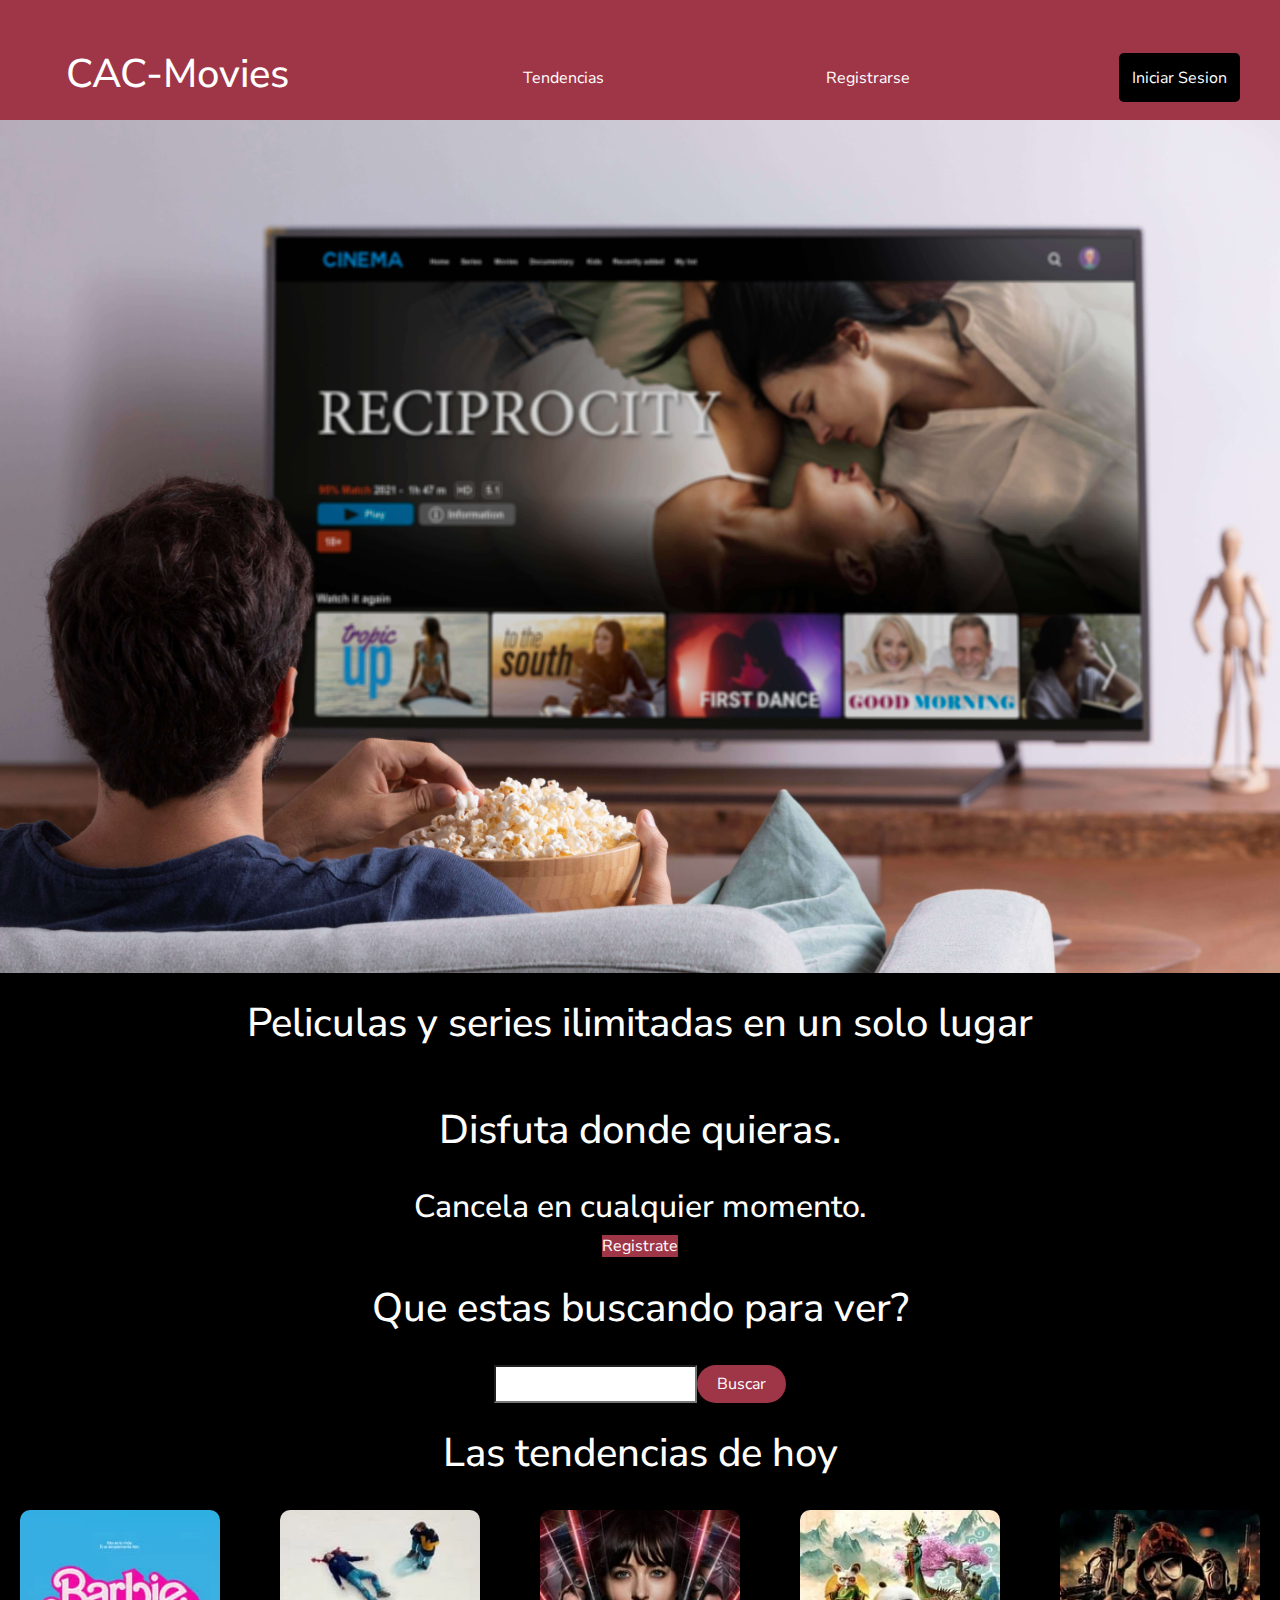
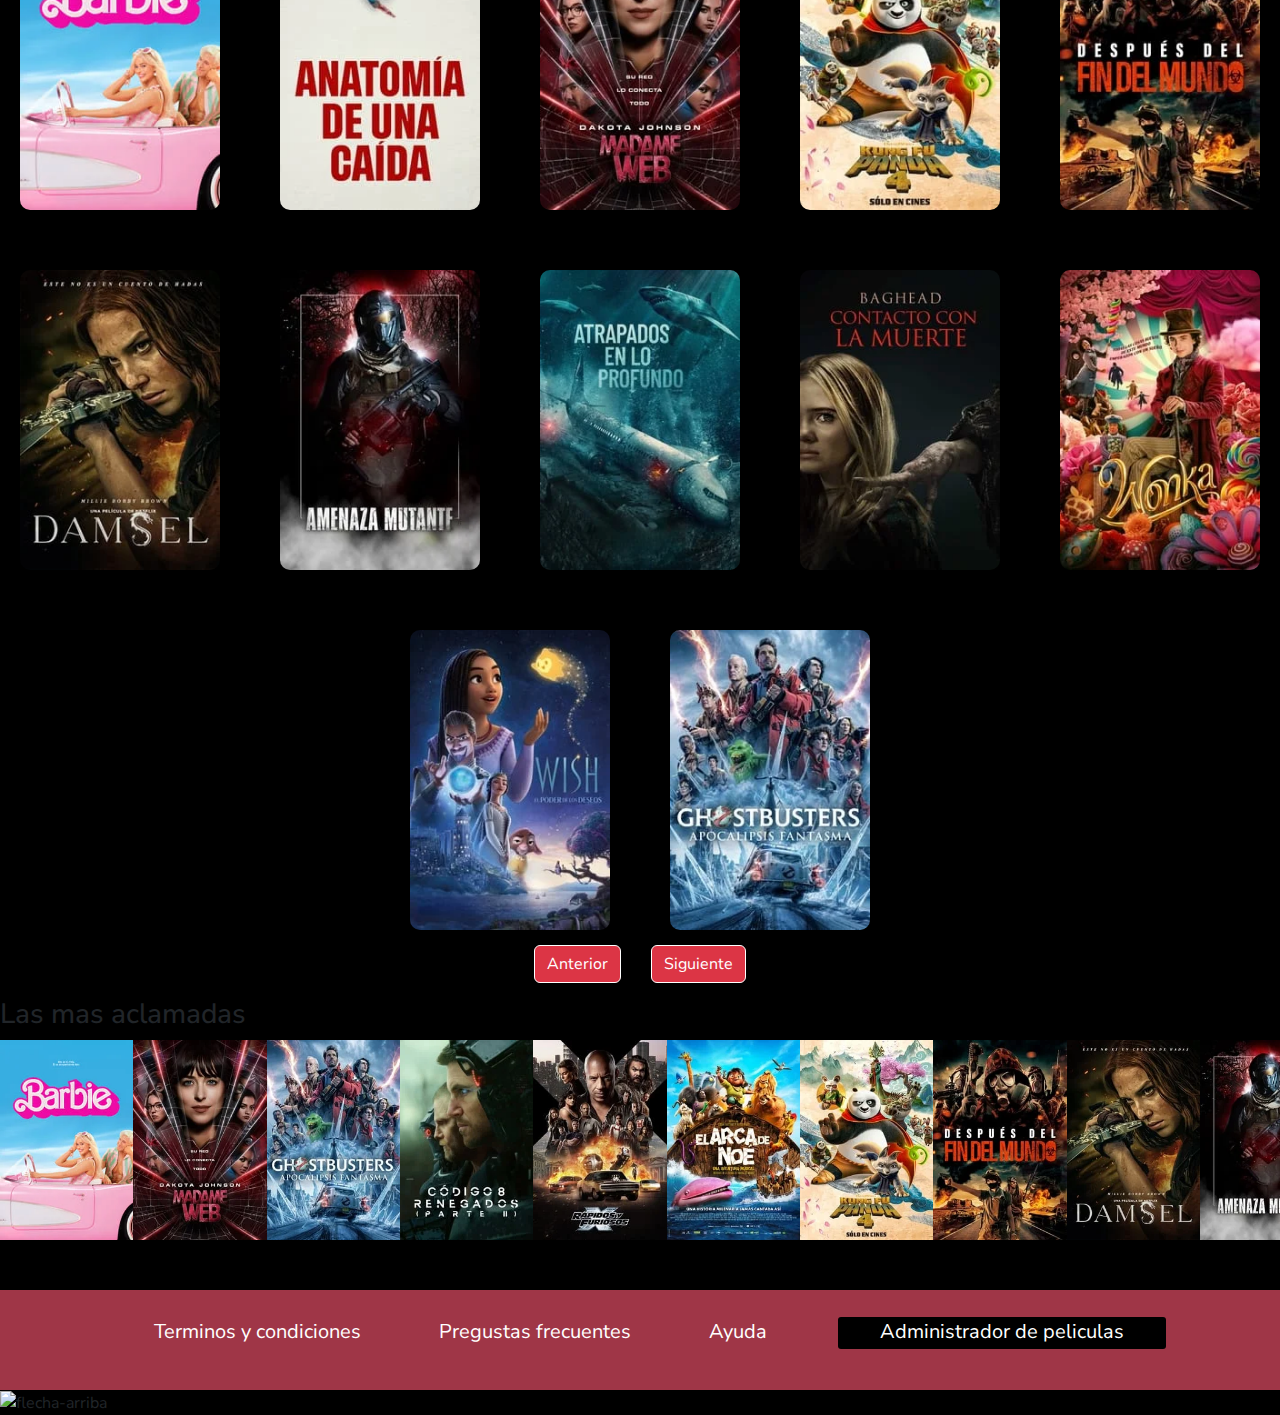
==== index.html @ 8a01c8a8 "practica" ====
<!DOCTYPE html>
<html lang="en">

<head>
    <meta charset="utf-8">
    <meta name="viewport" content="width=device-width, initial-scale=1.0">

    <link href="https://cdn.jsdelivr.net/npm/bootstrap@5.3.3/dist/css/bootstrap.min.css" rel="stylesheet" integrity="sha384-QWTKZyjpPEjISv5WaRU9OFeRpok6YctnYmDr5pNlyT2bRjXh0JMhjY6hW+ALEwIH" crossorigin="anonymous">
    <link rel="stylesheet" href="proyectointegrador.css">
    <title>Cac-Movies</title>
   <link rel="stylesheet"href="https://cdnjs.cloudflare.com/ajax/libs/animate.css/4.1.1/animate.min.css">
    <link rel="shortcut icon" href="img/favicon.ico" type="image/x-icon">
    <link rel="preconnect" href="https://fonts.googleapis.com">
    <link rel="preconnect" href="https://fonts.gstatic.com" crossorigin>
    <link href="https://fonts.googleapis.com/css2?family=Nunito+Sans:ital,opsz,wght@0,6..12,200..1000;1,6..12,200..1000&display=swap" rel="stylesheet">
    <link href="registrarse2.html">

</head>

<body>
    <header class="header">
        <a class="arriba" href="#">
            
            
            <nav class="barranav">

</i>
<i class="fa-solid fa-film"></i>
<span><h1 class="animate__animated animate__swing">CAC-Movies</h1></span>
</a>
       
        <a class="boton" href="">Tendencias</a>
        <a class="boton" href="registrarse2.html">Registrarse</a>
        <a  class=" boton iniciosesion" href="">Iniciar Sesion</a>
    </nav>

    </header>
    
    <main>
   
        <section>
           <div> <img  src="img/banner.jpg" alt="banner" width="600" height="100"> 

                 <div id="contenedor"><h1>Peliculas y series ilimitadas en un solo lugar</h1>
                  <h1 id="item1">Disfuta donde quieras.<br></h1> 
                  <h2  id="item2">Cancela en cualquier momento.</h2> 
                  <a  id="registrate" href="registrarse.html">Registrate</a> 
                 </div> 
           </div>
        </section>
        
    <h1 class="buscador">Que estas buscando para ver?</h1>

       <div  class="buscadores">
            <input type="search">
            <a id="buscador" href="">Buscar</a>
        </div>


       <h1>Las tendencias de hoy</h1>

   <div class="conteinerimg">
   <div><a href=""> <img class="peliculas" src="img/barbie.webp" alt="barbie"></a></div>
   <div><a href=""> <img class="peliculas" src="img/anatomdeunacaida.webp" alt="anatomdeunacaida"></a></div>
   <div><a href=""> <img class="peliculas" src="img/cartel1.webp" alt=""></a></div>
   <div><a href=""> <img class="peliculas" src="img/cartel2.webp" alt=""></a></div>
   <div><a href=""> <img class="peliculas" src="img/cartel3.webp" alt=""></a></div>
   <div><a href=""> <img class="peliculas" src="img/cartel4.webp" alt=""></a></div>
   <div><a href=""> <img class="peliculas" src="img/cartel5.webp" alt=""></a></div>
   <div><a href=""> <img class="peliculas" src="img/cartel6.webp" alt=""></a></div>
   <div><a href=""> <img class="peliculas" src="img/cartel7.webp" alt=""></a></div>
   <div><a href=""> <img class="peliculas" src="img/cartel8.webp" alt=""></a></div>
   <div><a href=""> <img class="peliculas" src="img/cartel9.webp" alt=""></a></div>
   <div><a href=""> <img class="peliculas" src="img/cartel10.webp" alt=""></a></div>
   </div>

<div class="conteinerboton">
<button type="button" class="btn btn-danger">Anterior</button>
<button type="button" class="btn btn-danger">Siguiente</button>
</div>

</div>


  <section>
     <h3 class="section">Las mas aclamadas</h3> 
       <div class="aclamadas" id="aclamadasconteiner">
            <img class="peliculaitem" src="img/barbie.webp" alt="barbie">
            <img class="peliculaitem" src="img/cartel1.webp" alt="">
            <img class="peliculaitem" src="img/cartel10.webp" alt="">
            <img class="peliculaitem" src="img/cartel11.webp" alt="">
            <img class="peliculaitem" src="img/cartel12.webp" alt="">
            <img class="peliculaitem" src="img/cartel13.webp" alt=""> 
            <img class="peliculaitem" src="img/cartel2.webp" alt="">
            <img class="peliculaitem" src="img/cartel3.webp" alt="">
            <img class="peliculaitem" src="img/cartel4.webp" alt="">
            <img class="peliculaitem" src="img/cartel5.webp" alt="">
            <img class="peliculaitem" src="img/cartel6.webp" alt="">
            <img class="peliculaitem" src="img/cartel7.webp" alt="">
            <img class="peliculaitem" src="img/cartel9.webp" alt="">
            <img class="peliculaitem" src="img/cartel8.webp" alt="">
        </div>   

  </section>

    </main>

<footer>
  <div class="contenedorfooter">
    <ul class="naveg">
       
        <li> <a class="item" href="">Terminos y condiciones</a></li>
        <li> <a class="item" href="">Pregustas frecuentes</a></li>
        <li> <a class="item" href="">Ayuda</a></li>   
        <li id="subti3"> <a class=" item"  href="">Administrador de peliculas</a></li>    
    </ul>

</div>
</footer>

<img src="./assets/img/flecha-hacia-arriba.png" alt="flecha-arriba">
<script src="https://cdn.jsdelivr.net/npm/bootstrap@5.3.3/dist/js/bootstrap.bundle.min.js" integrity="sha384-YvpcrYf0tY3lHB60NNkmXc5s9fDVZLESaAA55NDzOxhy9GkcIdslK1eN7N6jIeHz" crossorigin="anonymous"></script>
</body>



</html>
---- proyectointegrador.css ----
* {
    margin: 0;
    padding: 0;
    box-sizing: border-box;
    font-family: "Nunito Sans", sans-serif;
    background-color:initial;
   
}

body{
   background-color: black;
}

.box{
   position:absolute;

}
.header{
    background-color: #9f3647;
    color: #ffffff;
    height: 10vh;
    position: sticky;
    top: 0;
    z-index: 10;
    height:120px;
}

.buscadores{
   display: flex;
   flex-direction: row;
   justify-content: center;

}


@media (max-width: 768px) {
        .header {
            height: initial;
        }
    }

.barranav{
   
    display: flex;
    justify-content: space-between;
    align-items: center;
    margin-left: 40px;
    margin-right: 40px;
    padding: 1.5rem 0;
   flex-wrap: wrap;
  
   
    
    
}

a{
    text-decoration: none;
    color: white;
}
 
.boton{
    background-color: #9f3647;
    border-radius: 5px;
    padding:1vw 1vw;
    transition: transform 0.3s, box-shadow 0.3s;
    &:hover {
        transition: transform 0.3s, box-shadow 0.3s;
        background-color: #9f3647;
     
    }
}

.iniciosesion{
 background-color:black ;
 color:white ;
 border-radius: 5px; 
 padding:1vw 1vw;
 transition: transform 0.3s, box-shadow 0.3s;
 &:hover {
     background-color: #9f3647;
 }
   
}

.enlaceboton{

  
    color: white;
    border-radius: 5px;
    padding: 1px 2px;
}


.animate__animated {
     color: white;

}

h1 {
    color:white;
    padding: 2vw;
    text-align: center;
}

h2{
    color: white;
}

#contenedor{
  position: relative;
    text-align: center;

}

#registrate{

    background-color: #9f3647;
    color: white;
}

#buscador{
    background-color: #9f3647;
    border-radius: 20px;
    border-bottom-width: 1px;
     padding: 7px 20px;
    
}

img{
    width:100%;
    height: auto;
}


.subti{


   display: inline;
    color:white;
    text-decoration: none;
}


.subti1{
    color:white;
    background-color:#9f3647;
    border-radius: 3px;
}


li{
    margin-top: 5px;
    display:inline;
    text-align: center;

}

.buscador{

    text-align: center;
}


.conteinerimg{

    width: 100%;
    height: auto;
    display: flex;
    flex-direction:row;
                justify-content: center;
                align-items: center;
                display: flex;
            justify-content: center;
            flex-wrap: wrap;
            gap: 60px;


}

.peliculas{

    width: 200px;
    height: 300px;
    position: relative;
    overflow: hidden;
    border-radius: 10px;
    transition-property: opacity, transform, -webkit-transform;

  
}

.contenedorfooter{
    background-color: #9f3647;
    width: 100%;
    height: 100px;
    display: flex;
    flex-direction:row;
    flex-wrap:wrap;
   justify-content:space-around;
 align-content:center ;
margin-top: 50px;
 



}

.item{
     font-size: 20px;
    color: white;
    margin: 7px;
    padding: 30px;

}

#subti3{
    background: black;
    border-radius: 3px;
    margin: 30px;
    padding: 5px;
}


input{
    background-color:white ;

}

.conteinerboton{
    display: flex;
    flex-direction: row;
    justify-content: center;

}

.btn{
    margin: 15px;
    border:1px solid white;
  
}
 
#aclamadasconteiner{
    display: flex;
    row-gap: 30px;
 

    
    

}

.peliculaitem{
    height: 200px;
    width: 150px;

}
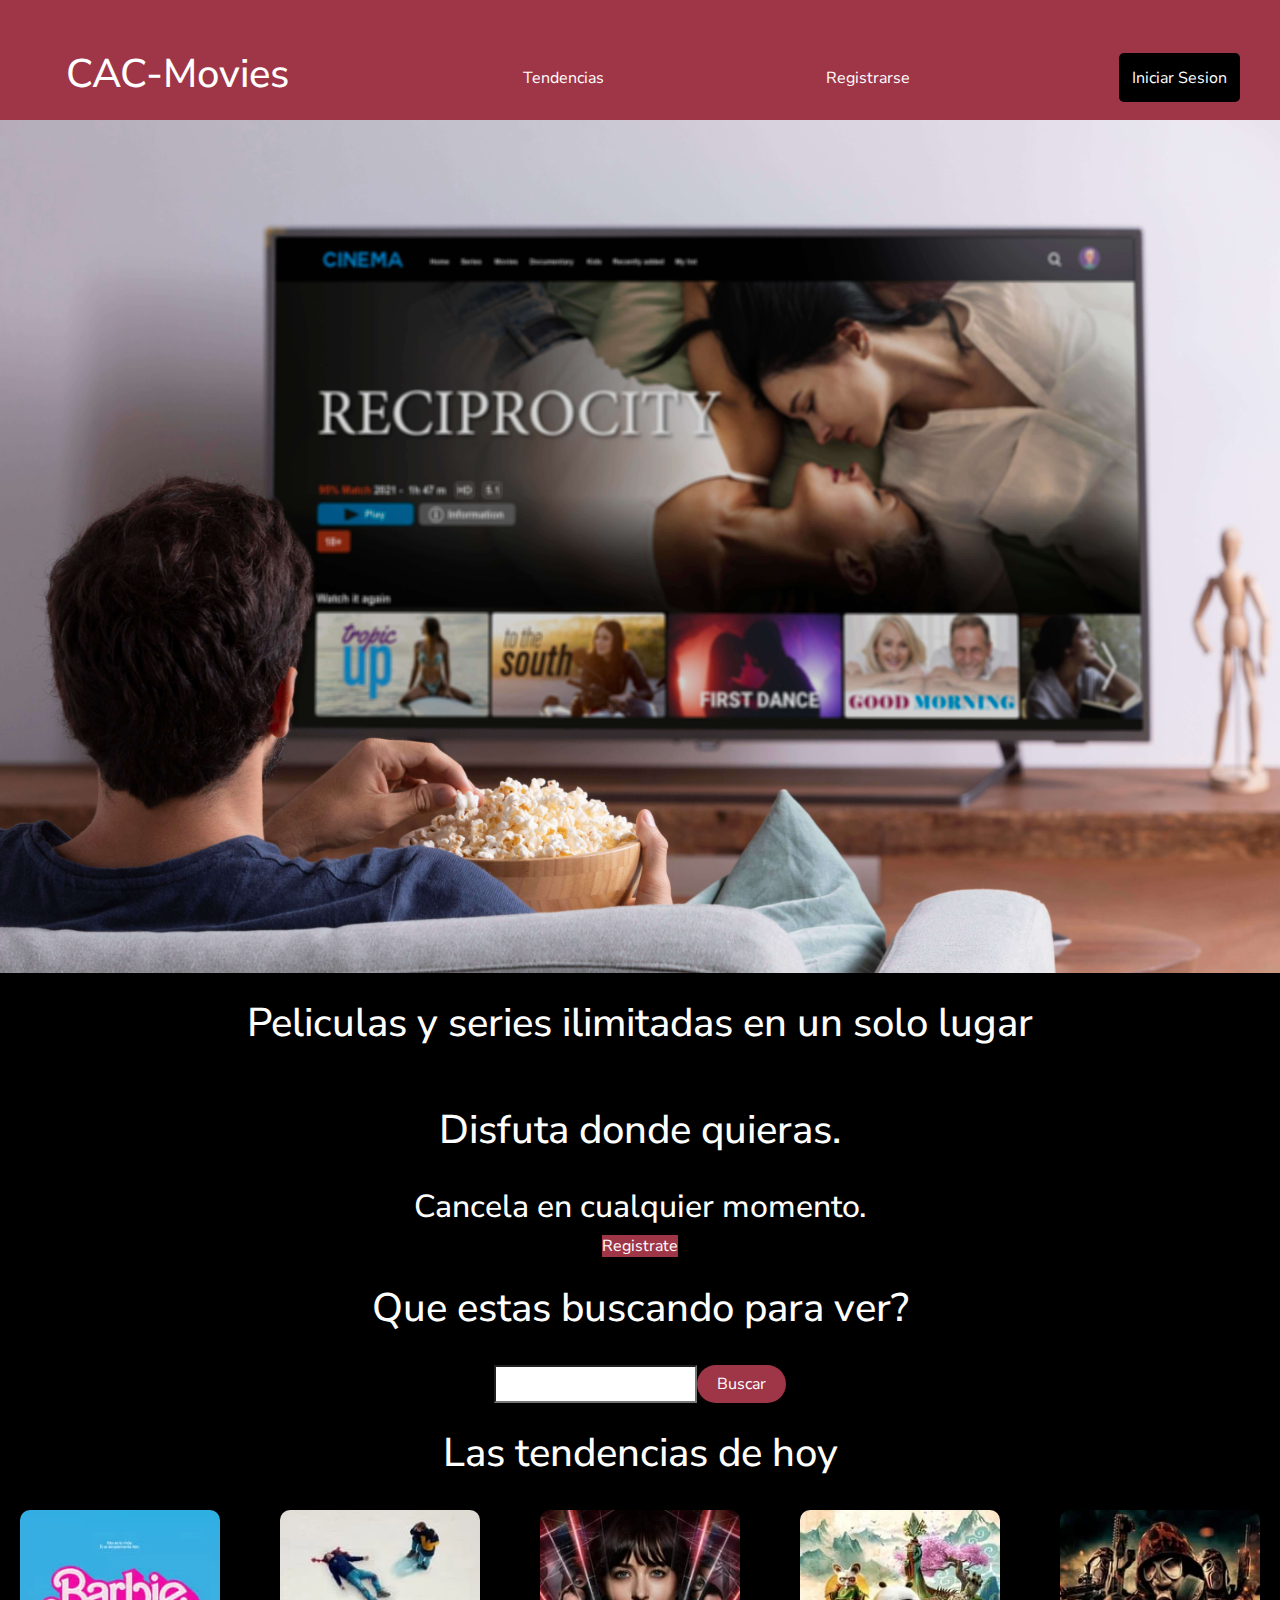
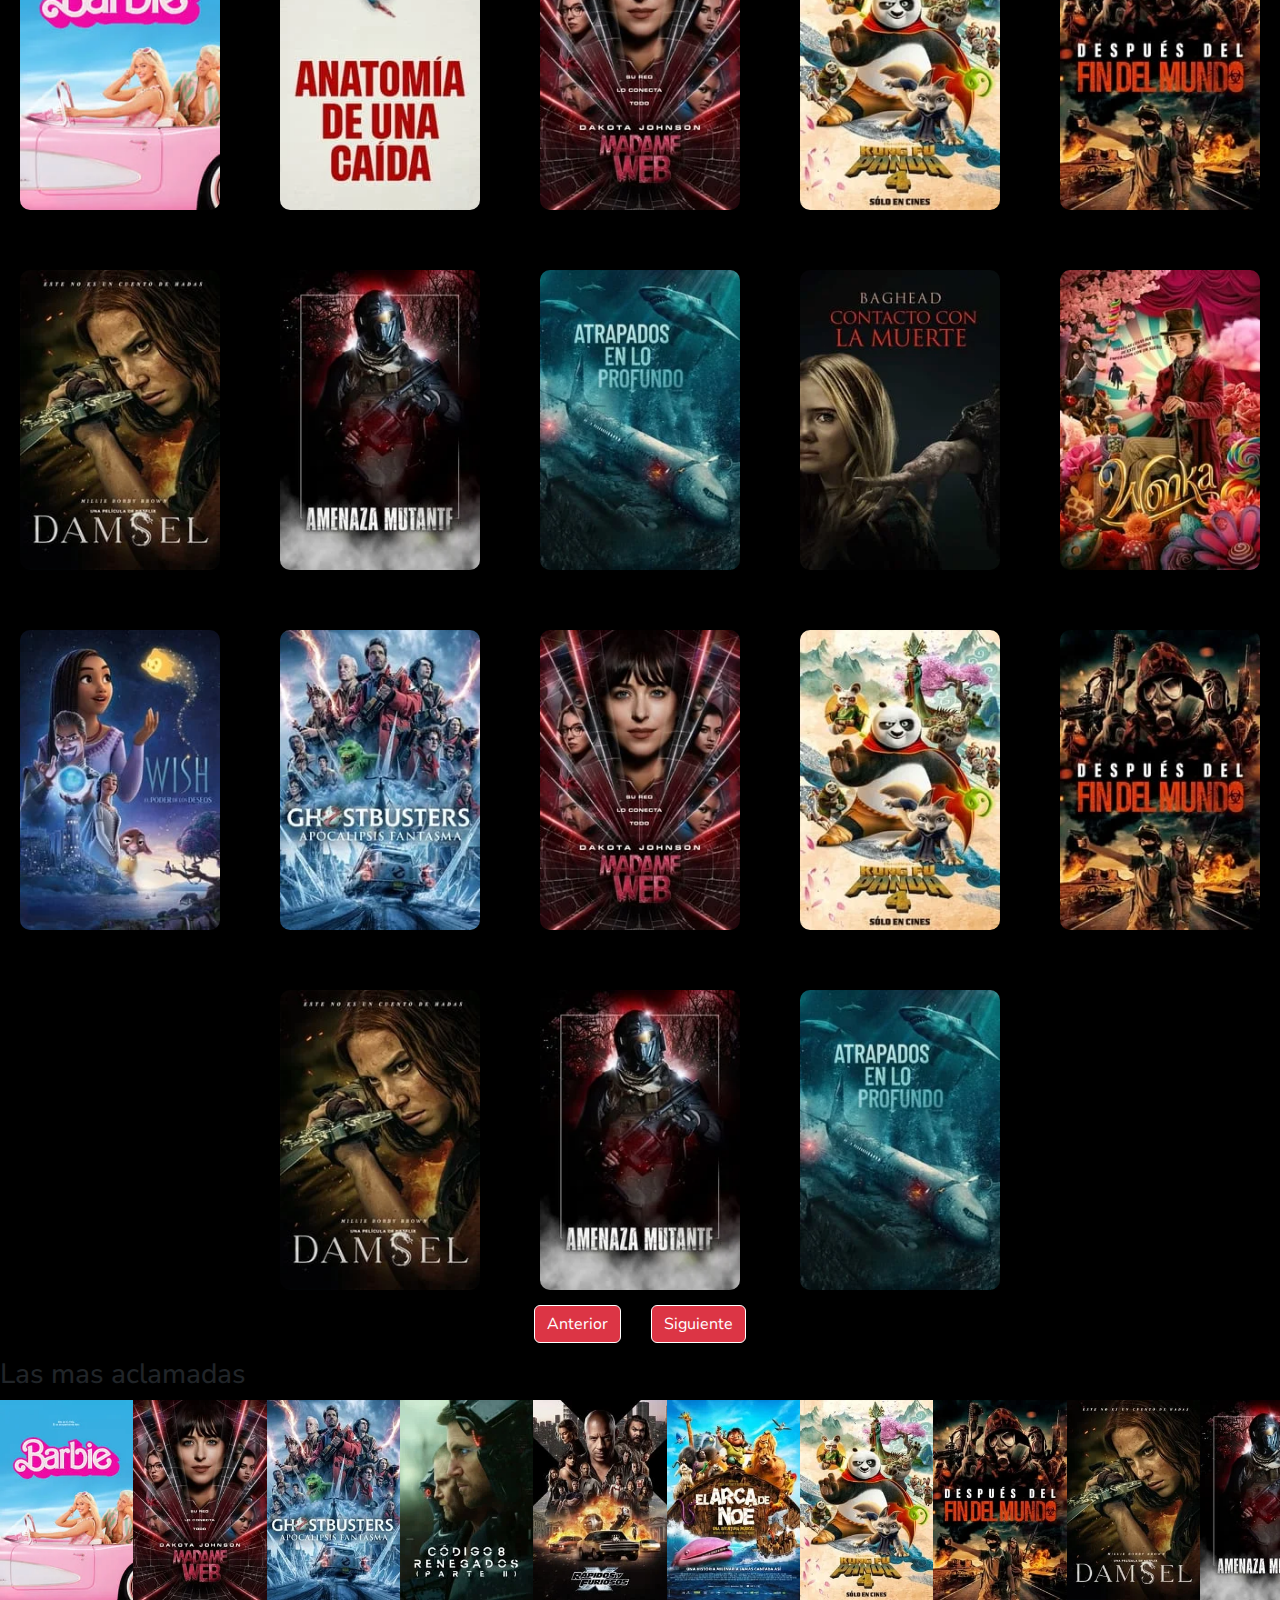
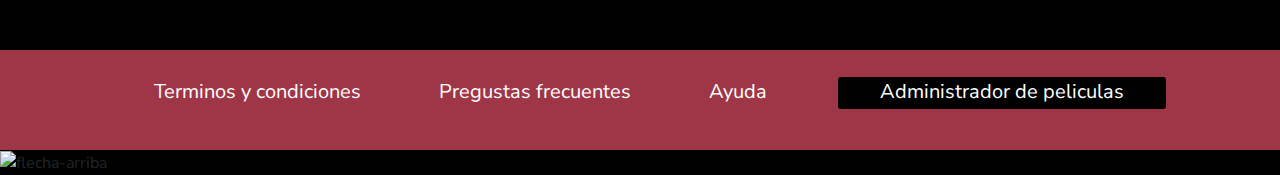
==== commit c3beb34d: "Update index.html" ====
--- a/index.html
+++ b/index.html
@@ -72,6 +72,13 @@
    <div><a href=""> <img class="peliculas" src="img/cartel8.webp" alt=""></a></div>
    <div><a href=""> <img class="peliculas" src="img/cartel9.webp" alt=""></a></div>
    <div><a href=""> <img class="peliculas" src="img/cartel10.webp" alt=""></a></div>
+    <div><a href=""> <img class="peliculas" src="img/cartel1.webp" alt=""></a></div>
+   <div><a href=""> <img class="peliculas" src="img/cartel2.webp" alt=""></a></div>
+   <div><a href=""> <img class="peliculas" src="img/cartel3.webp" alt=""></a></div>
+   <div><a href=""> <img class="peliculas" src="img/cartel4.webp" alt=""></a></div>
+   <div><a href=""> <img class="peliculas" src="img/cartel5.webp" alt=""></a></div>
+   <div><a href=""> <img class="peliculas" src="img/cartel6.webp" alt=""></a></div>    
+       
    </div>
 
 <div class="conteinerboton">
@@ -124,4 +131,4 @@
 
 
 
-</html>+</html>
